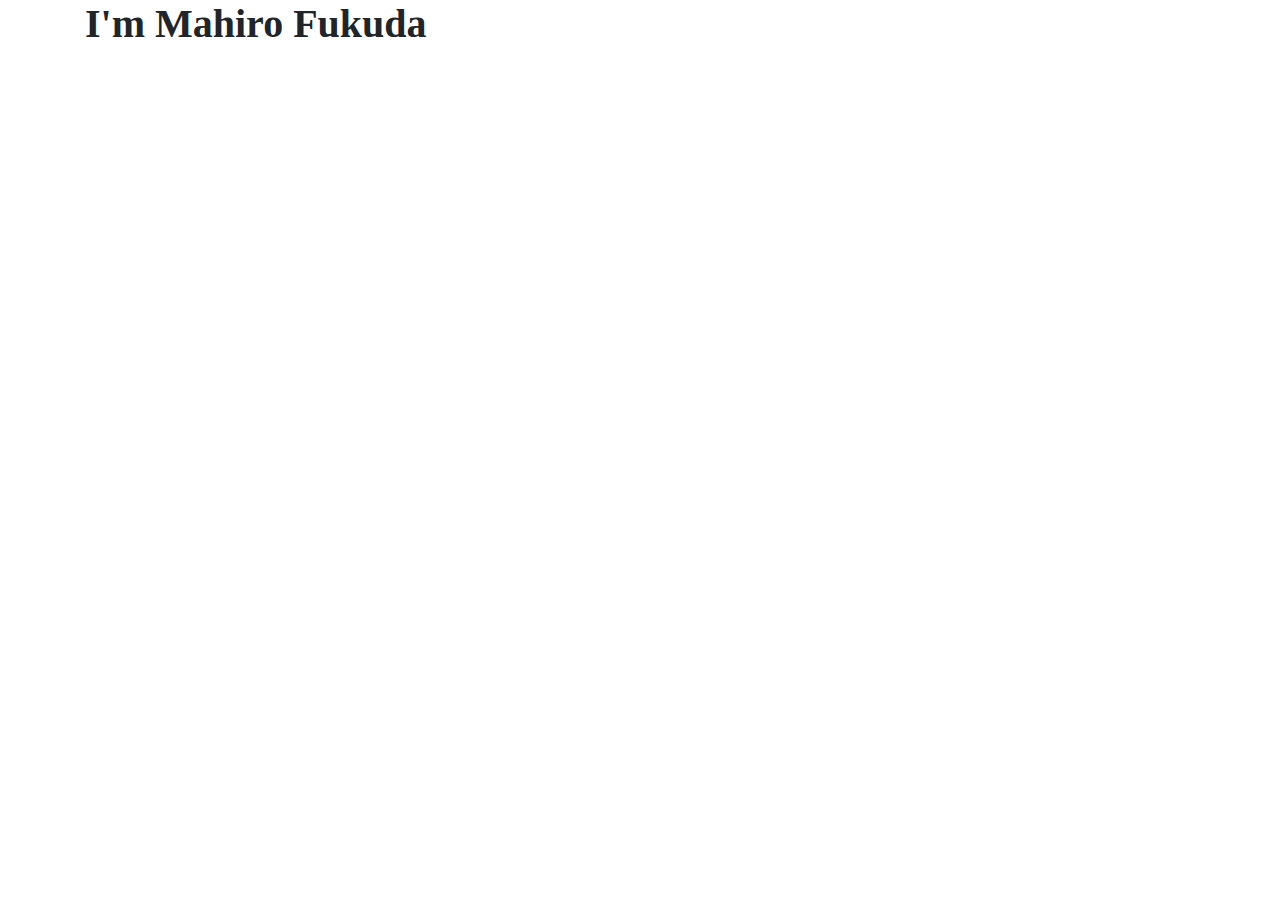
==== aboutplaybook.html @ e3a85443 "Create aboutplaybook.html" ====
<!DOCTYPE html>
<html>
 <header>
  <div class="masthead-content">
   <div class="container">
    <!-- Bootstrap Core CSS -->
    <link href="https://poteto0.github.io/bootstrap/css/bootstrap.min.css" rel="stylesheet">

    <!-- Custom Fonts -->
    <link href="https://poteto0.github.io/css/all.min.css" rel="stylesheet" type="text/css">
    <link href="https://fonts.googleapis.com/css?family=Source+Sans+Pro:300,400,700,300italic,400italic,700italic" rel="stylesheet" type="text/css">

    <!--MY style-->
    <link rel="stylesheet" type="text/css" href="https://poteto0.github.io/css/mystyle.css">
    
    <!-- Custom CSS -->
    <link href="https://poteto0.github.io/css/stylish-portfolio.css" rel="stylesheet">
    
    <h1 class="masthead-heading mb-0">I'm Mahiro Fukuda</h1>
    
   </div>
  </div>
 </header>

 <body>
  
  <footer class="footer text-center">
   <div class="container">
    <ul class="list-inline mb-5">
    </ul>
   </div>
  </footer>
  <!-- Bootstrap core JavaScript -->
  <script src="https://poteto0.github.io/bootstrap/js/bootstrap.bundle.min.js"></script>
 </body>
</html>
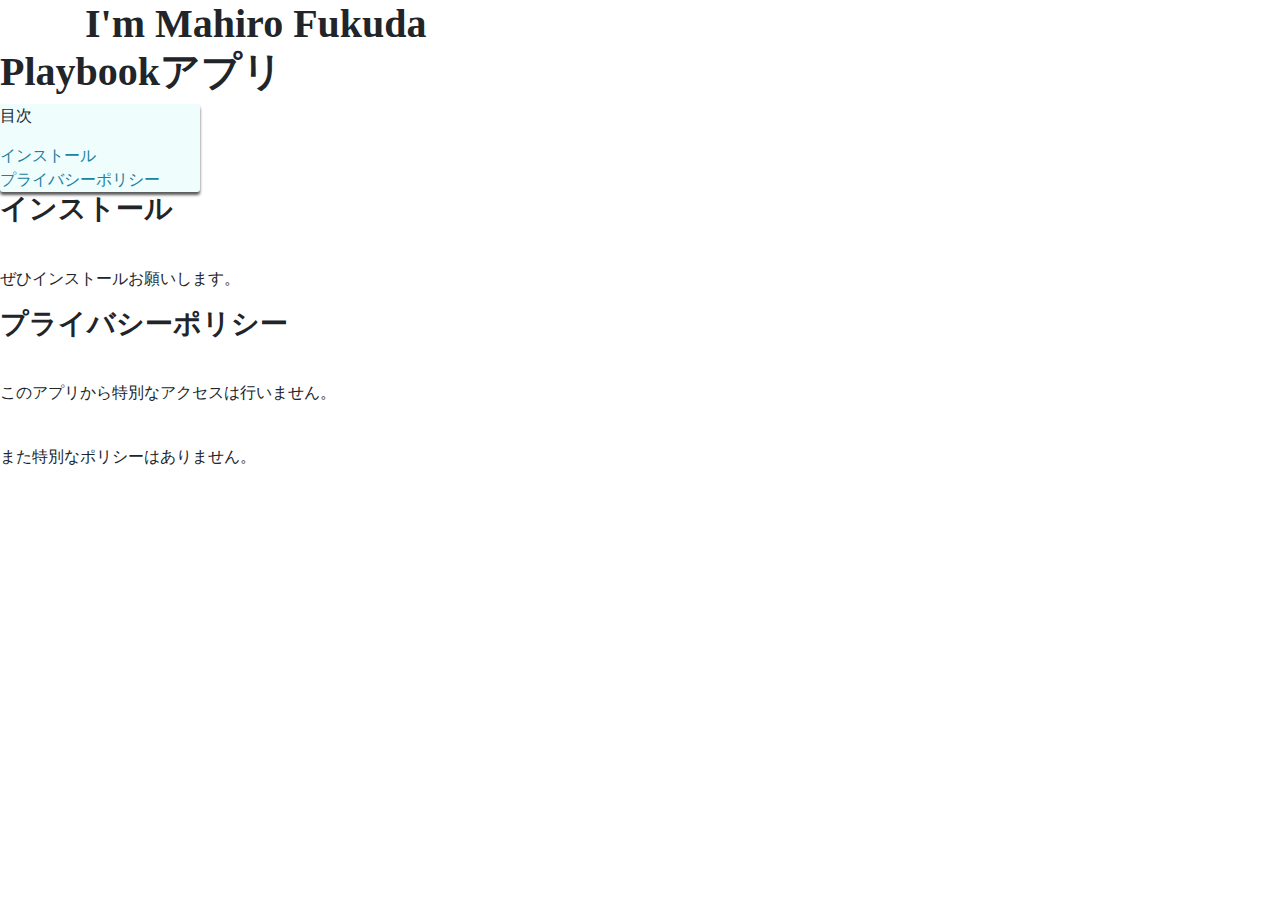
==== commit 9eb6b71e: "Update aboutplaybook.html" ====
--- a/aboutplaybook.html
+++ b/aboutplaybook.html
@@ -25,6 +25,23 @@
  </header>
 
  <body>
+   <h1> Playbookアプリ</h1>
+   <div class="card_guide">
+   <p class="guide">目次</p>
+   <a href="#store">インストール</a>
+   <br>
+   <a href="#privacy">プライバシーポリシー</a>
+   <br>
+  </div>
+    
+  <h3 id="store"> インストール </h3>
+  <hr>
+  <p>ぜひインストールお願いします。</p>
+  <h3 id="privacy">プライバシーポリシー</h3>
+  <hr>
+  <p>このアプリから特別なアクセスは行いません。</p>
+  <br>
+  <p>また特別なポリシーはありません。
   
   <footer class="footer text-center">
    <div class="container">
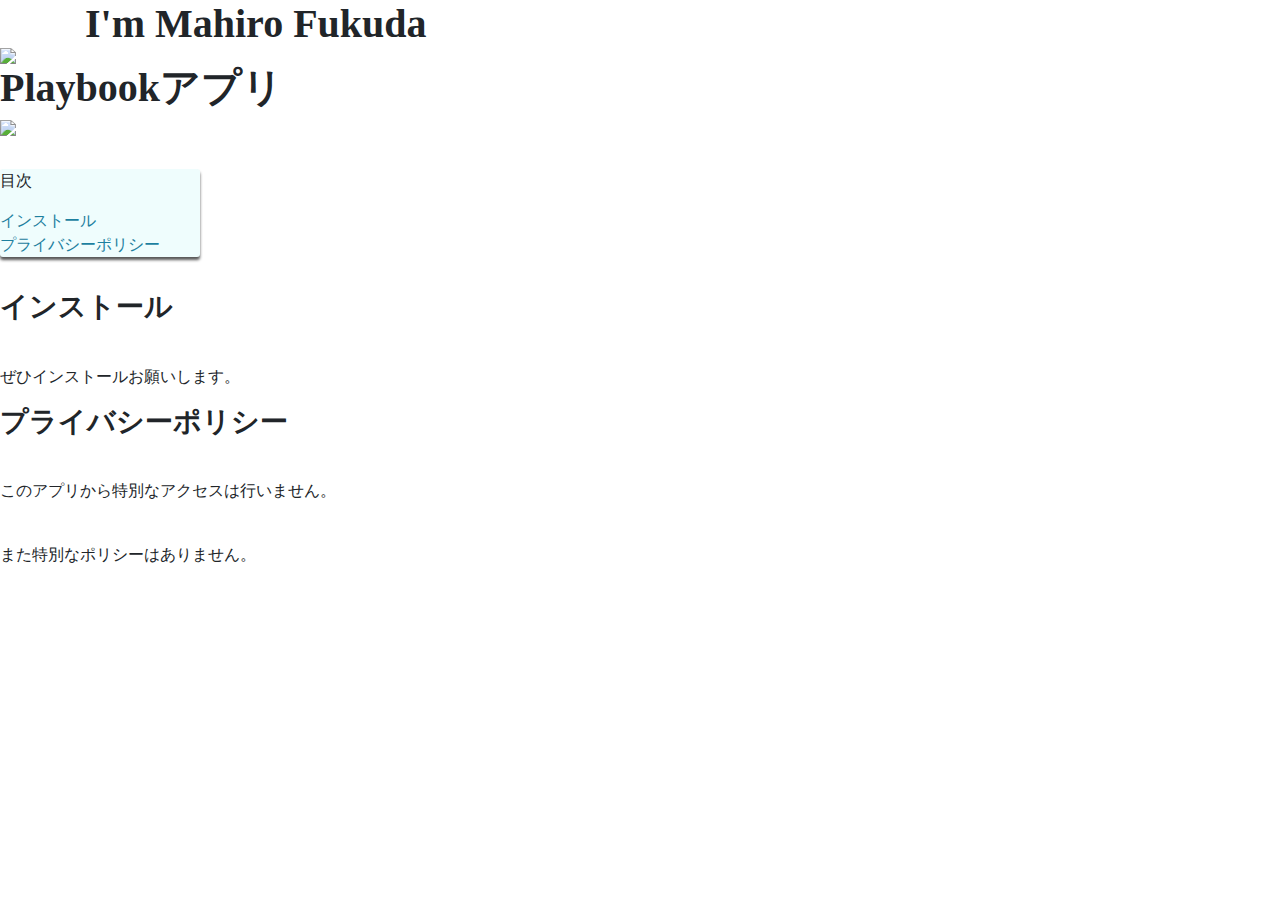
==== commit 7797ba1e: "Update aboutplaybook.html" ====
--- a/aboutplaybook.html
+++ b/aboutplaybook.html
@@ -25,7 +25,10 @@
  </header>
 
  <body>
+   <img src="https://poteto0.github.io/images/feature.png">
    <h1> Playbookアプリ</h1>
+   <img src="https://poteto0.github.io/images/title.png">
+   <hr>
    <div class="card_guide">
    <p class="guide">目次</p>
    <a href="#store">インストール</a>
@@ -33,7 +36,7 @@
    <a href="#privacy">プライバシーポリシー</a>
    <br>
   </div>
-    
+  <hr>
   <h3 id="store"> インストール </h3>
   <hr>
   <p>ぜひインストールお願いします。</p>
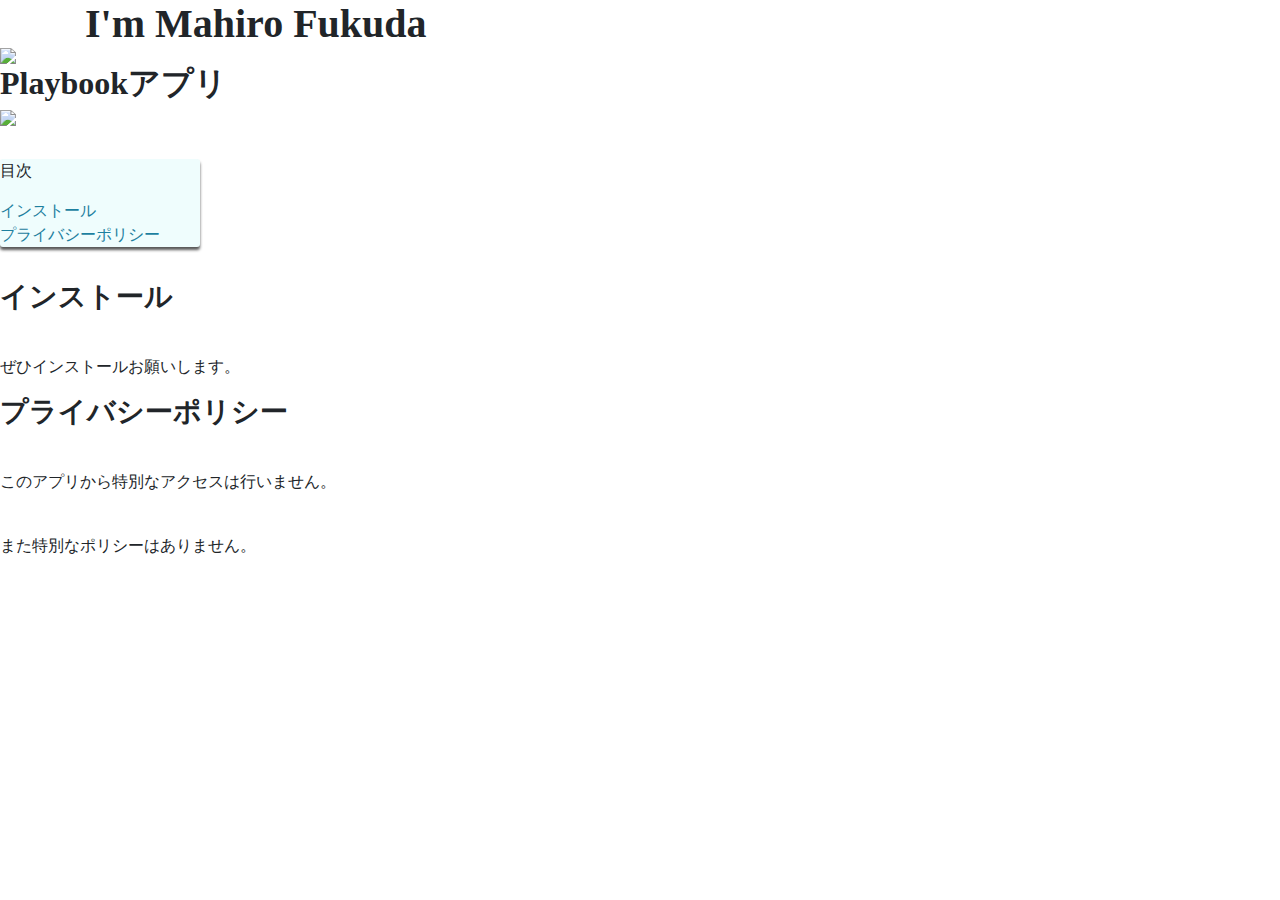
==== commit 7c944bc7: "Update aboutplaybook.html" ====
--- a/aboutplaybook.html
+++ b/aboutplaybook.html
@@ -26,7 +26,7 @@
 
  <body>
    <img src="https://poteto0.github.io/images/feature.png">
-   <h1> Playbookアプリ</h1>
+   <h2> Playbookアプリ</h2>
    <img src="https://poteto0.github.io/images/title.png">
    <hr>
    <div class="card_guide">
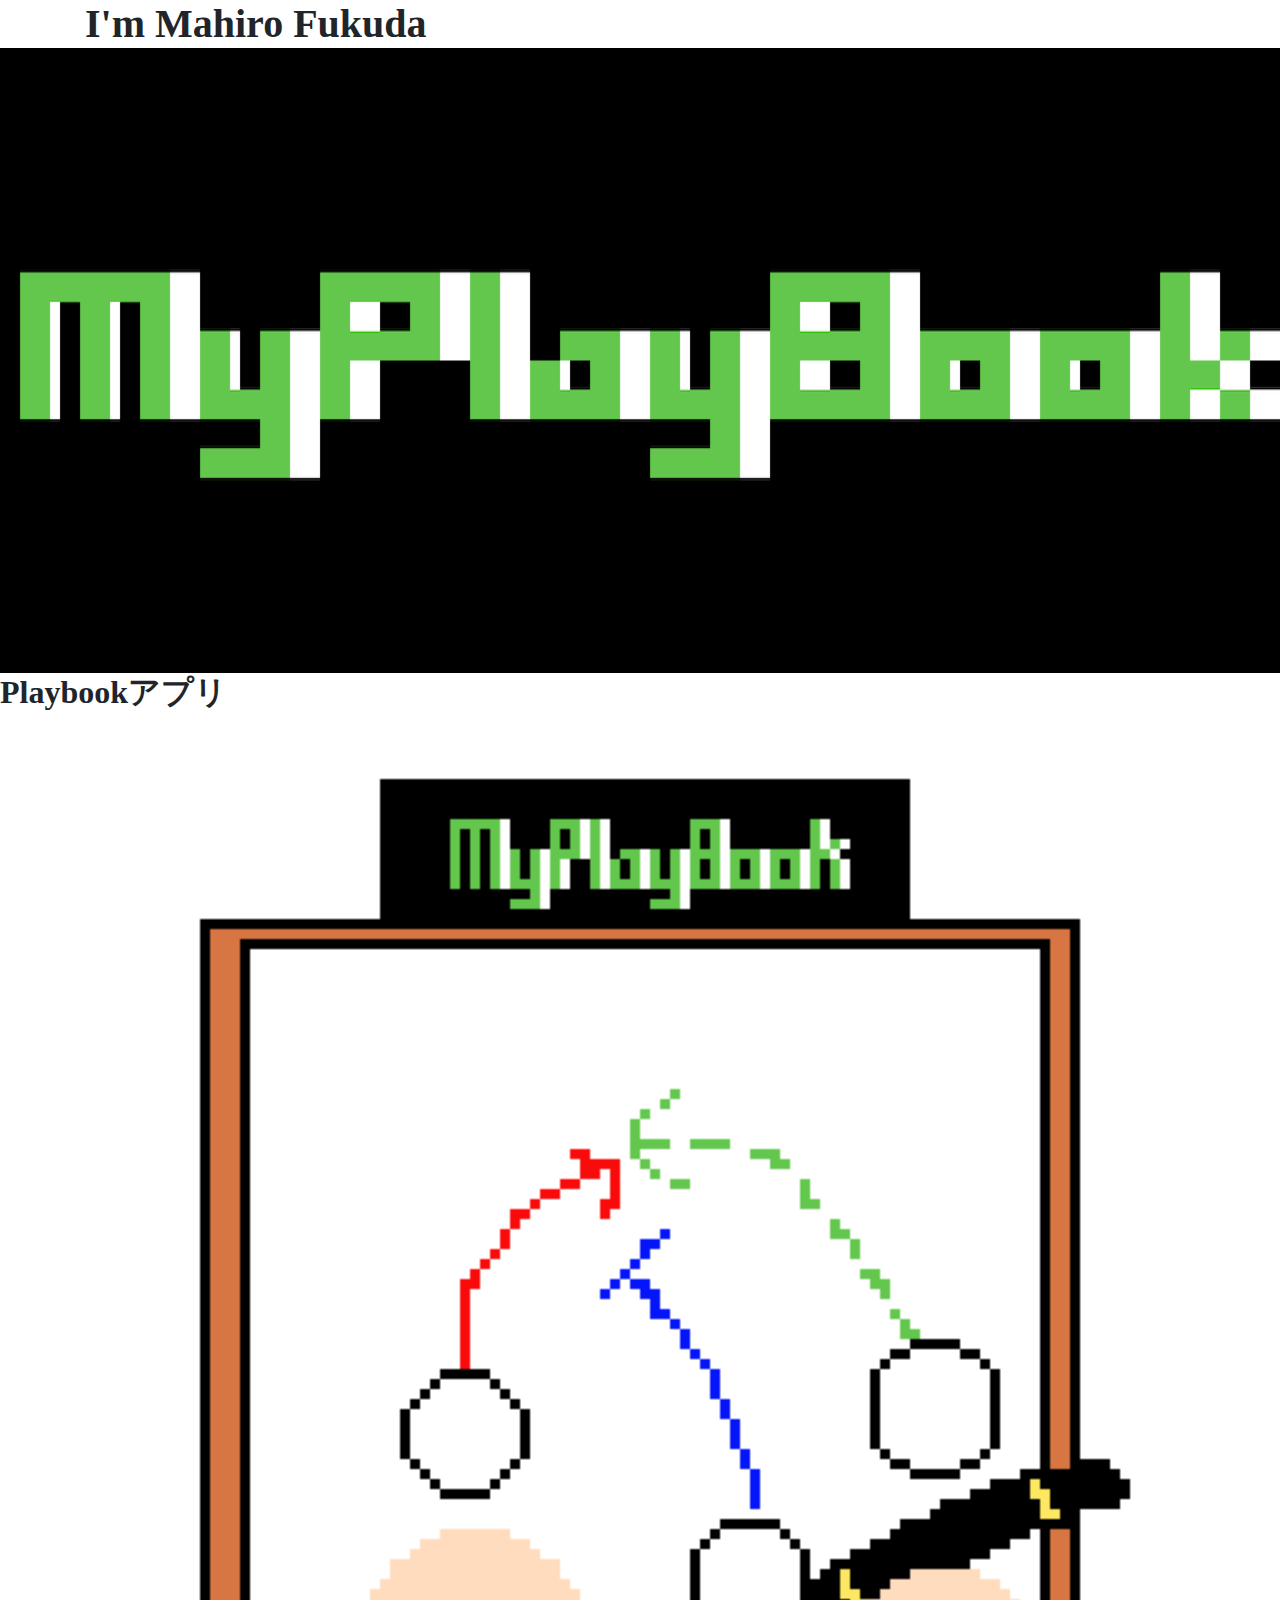
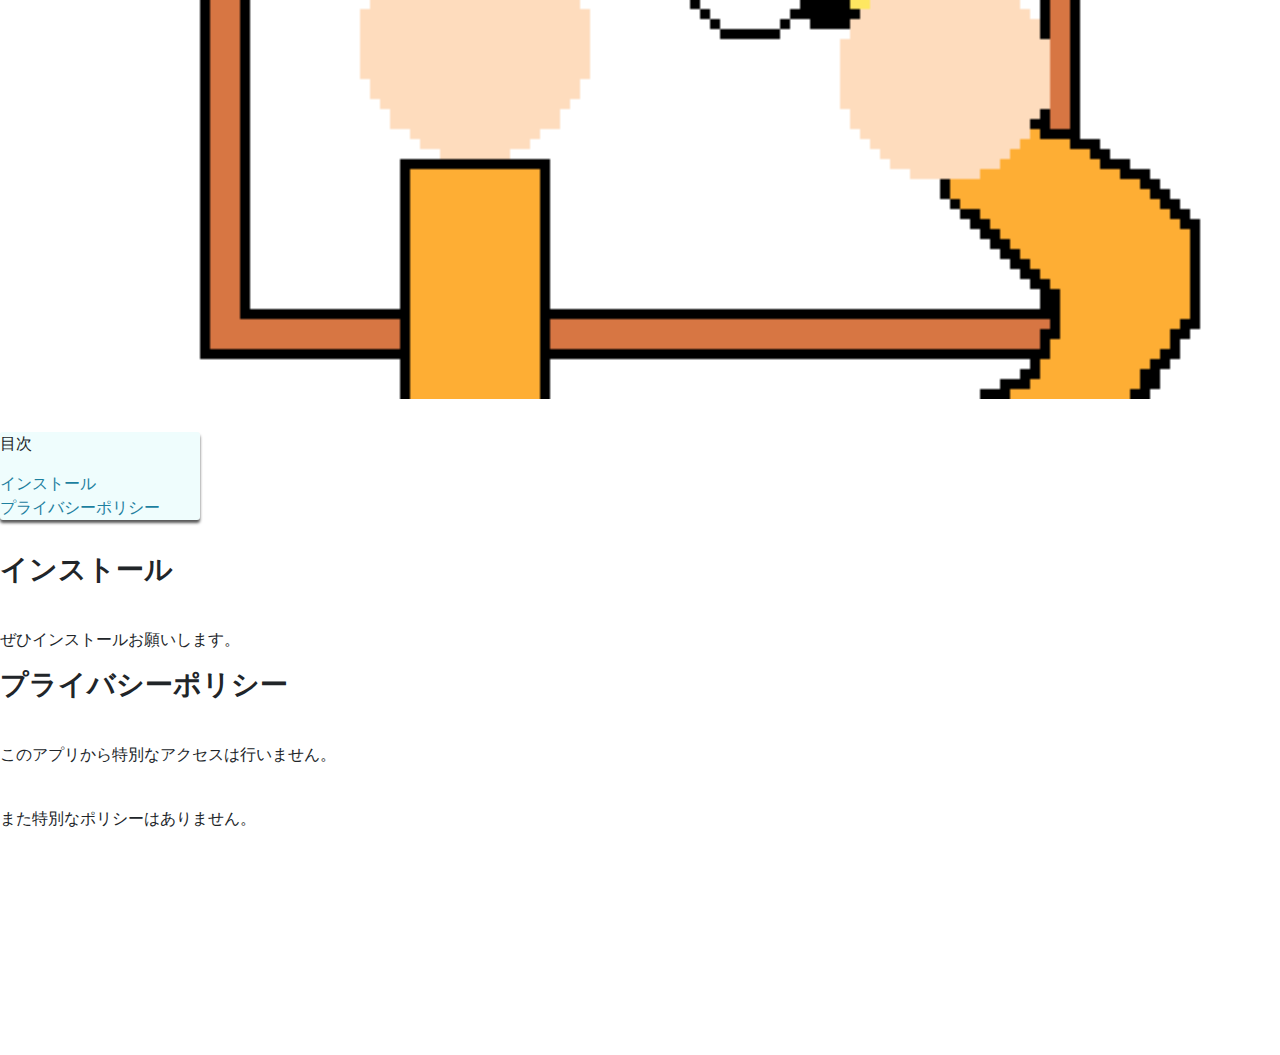
==== commit 1031dc1c: "Update aboutplaybook.html" ====
--- a/aboutplaybook.html
+++ b/aboutplaybook.html
@@ -25,9 +25,9 @@
  </header>
 
  <body>
-   <img src="https://poteto0.github.io/images/feature.png">
+   <img src="https://poteto0.github.io/img/feature.png">
    <h2> Playbookアプリ</h2>
-   <img src="https://poteto0.github.io/images/title.png">
+   <img src="https://poteto0.github.io/img/title.png">
    <hr>
    <div class="card_guide">
    <p class="guide">目次</p>
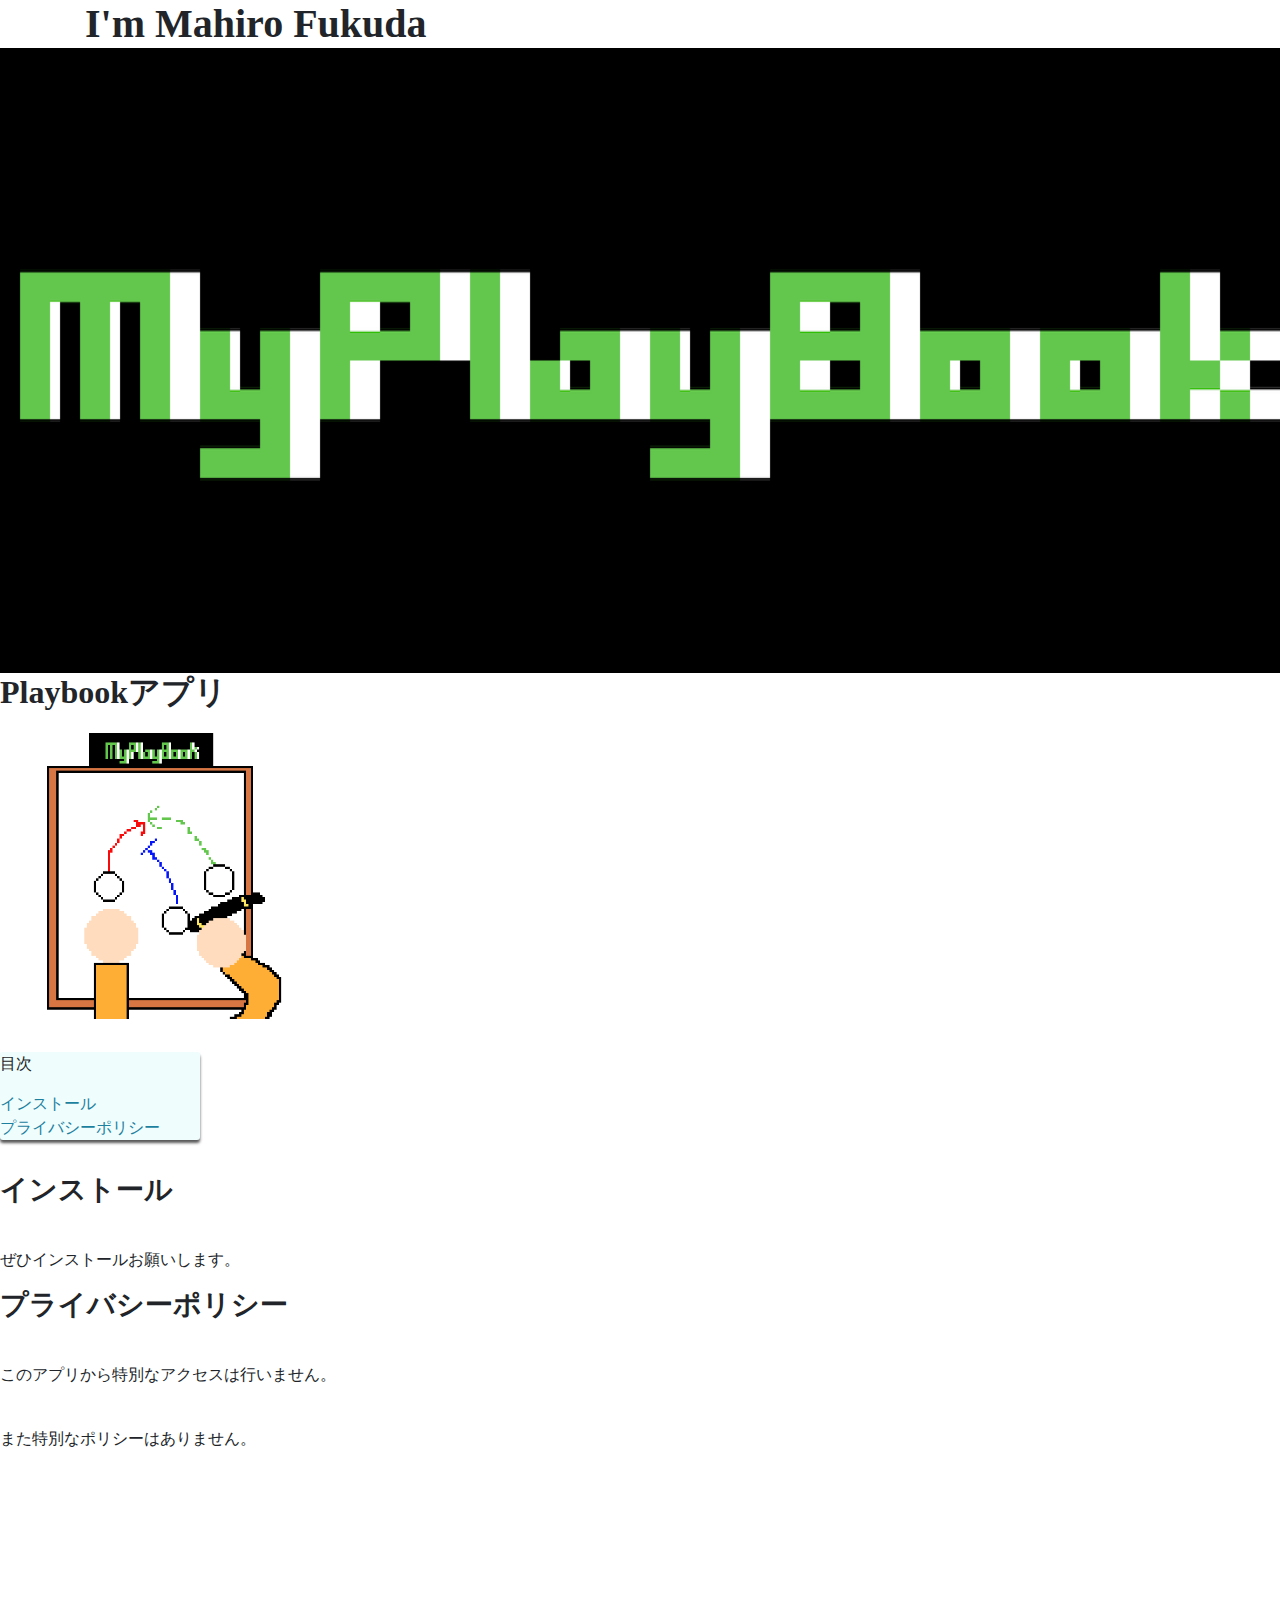
==== commit 28ac1716: "Update aboutplaybook.html" ====
--- a/aboutplaybook.html
+++ b/aboutplaybook.html
@@ -27,7 +27,7 @@
  <body>
    <img src="https://poteto0.github.io/img/feature.png">
    <h2> Playbookアプリ</h2>
-   <img src="https://poteto0.github.io/img/title.png">
+   <img src="https://poteto0.github.io/img/title.png" width="300", height="300">
    <hr>
    <div class="card_guide">
    <p class="guide">目次</p>
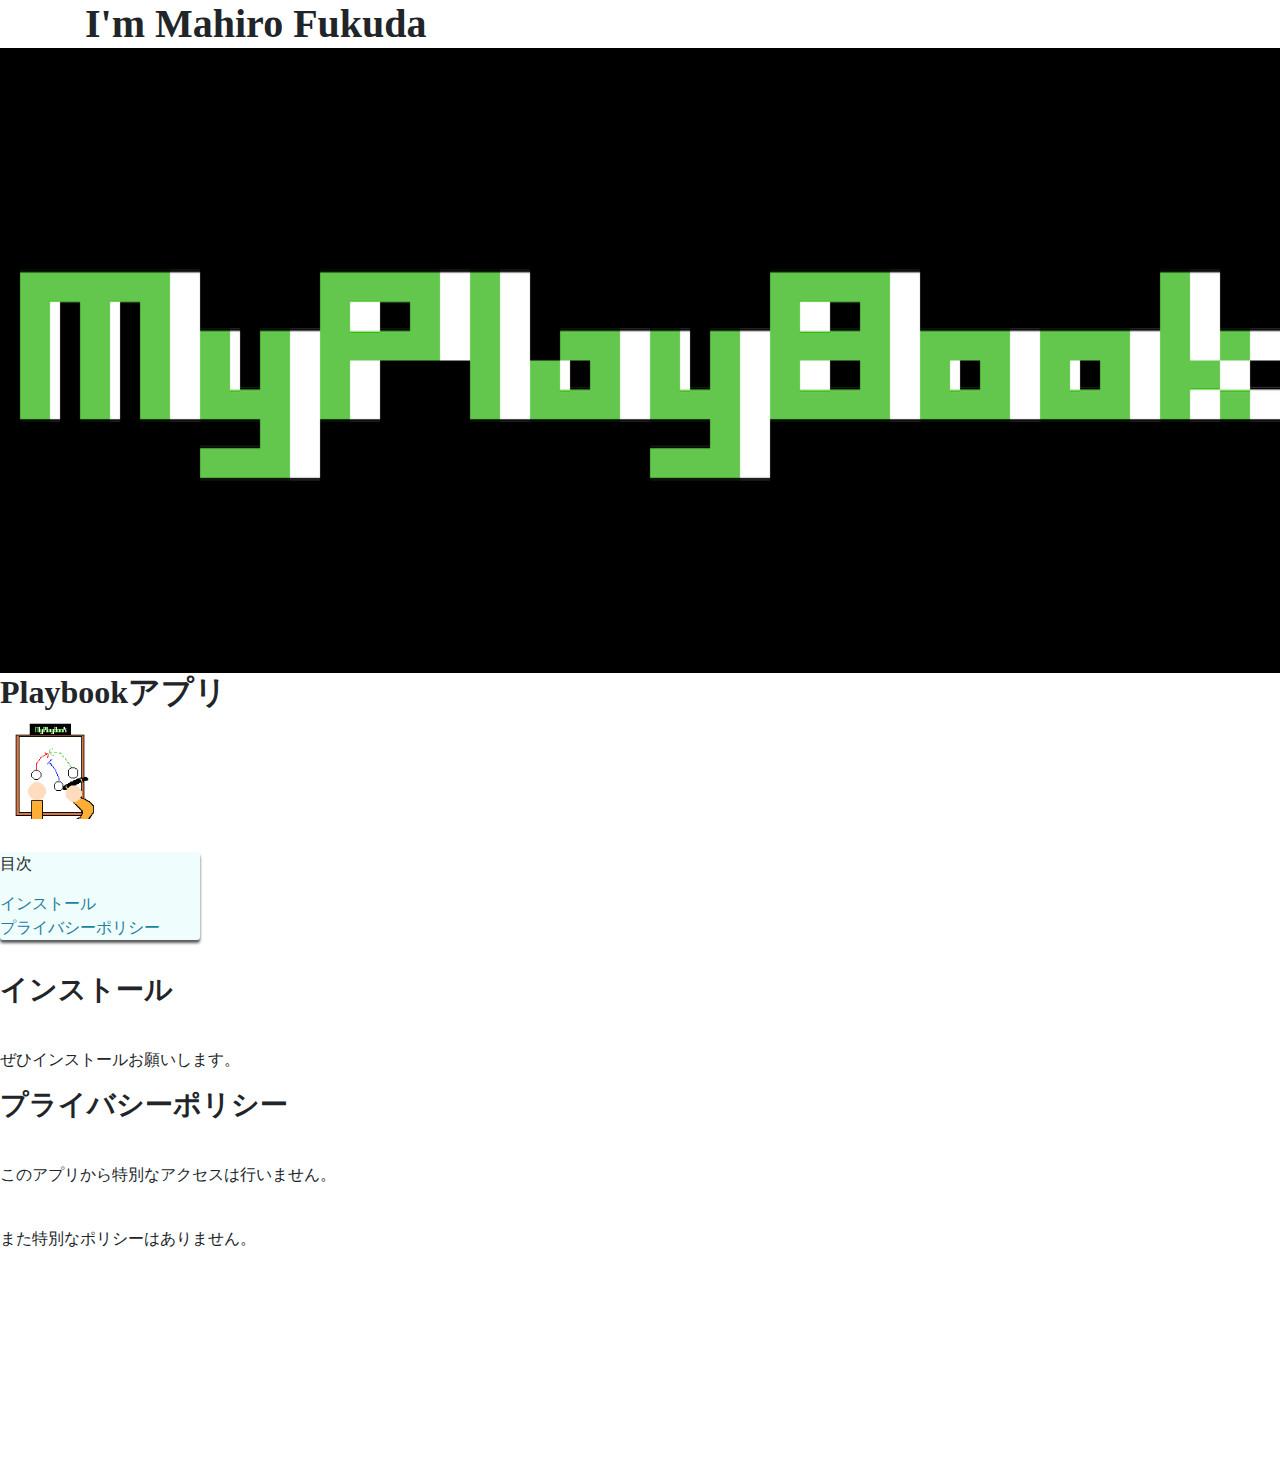
==== commit ec6742fe: "Update aboutplaybook.html" ====
--- a/aboutplaybook.html
+++ b/aboutplaybook.html
@@ -27,7 +27,7 @@
  <body>
    <img src="https://poteto0.github.io/img/feature.png">
    <h2> Playbookアプリ</h2>
-   <img src="https://poteto0.github.io/img/title.png" width="300", height="300">
+   <img src="https://poteto0.github.io/img/title.png" width="100", height="100">
    <hr>
    <div class="card_guide">
    <p class="guide">目次</p>
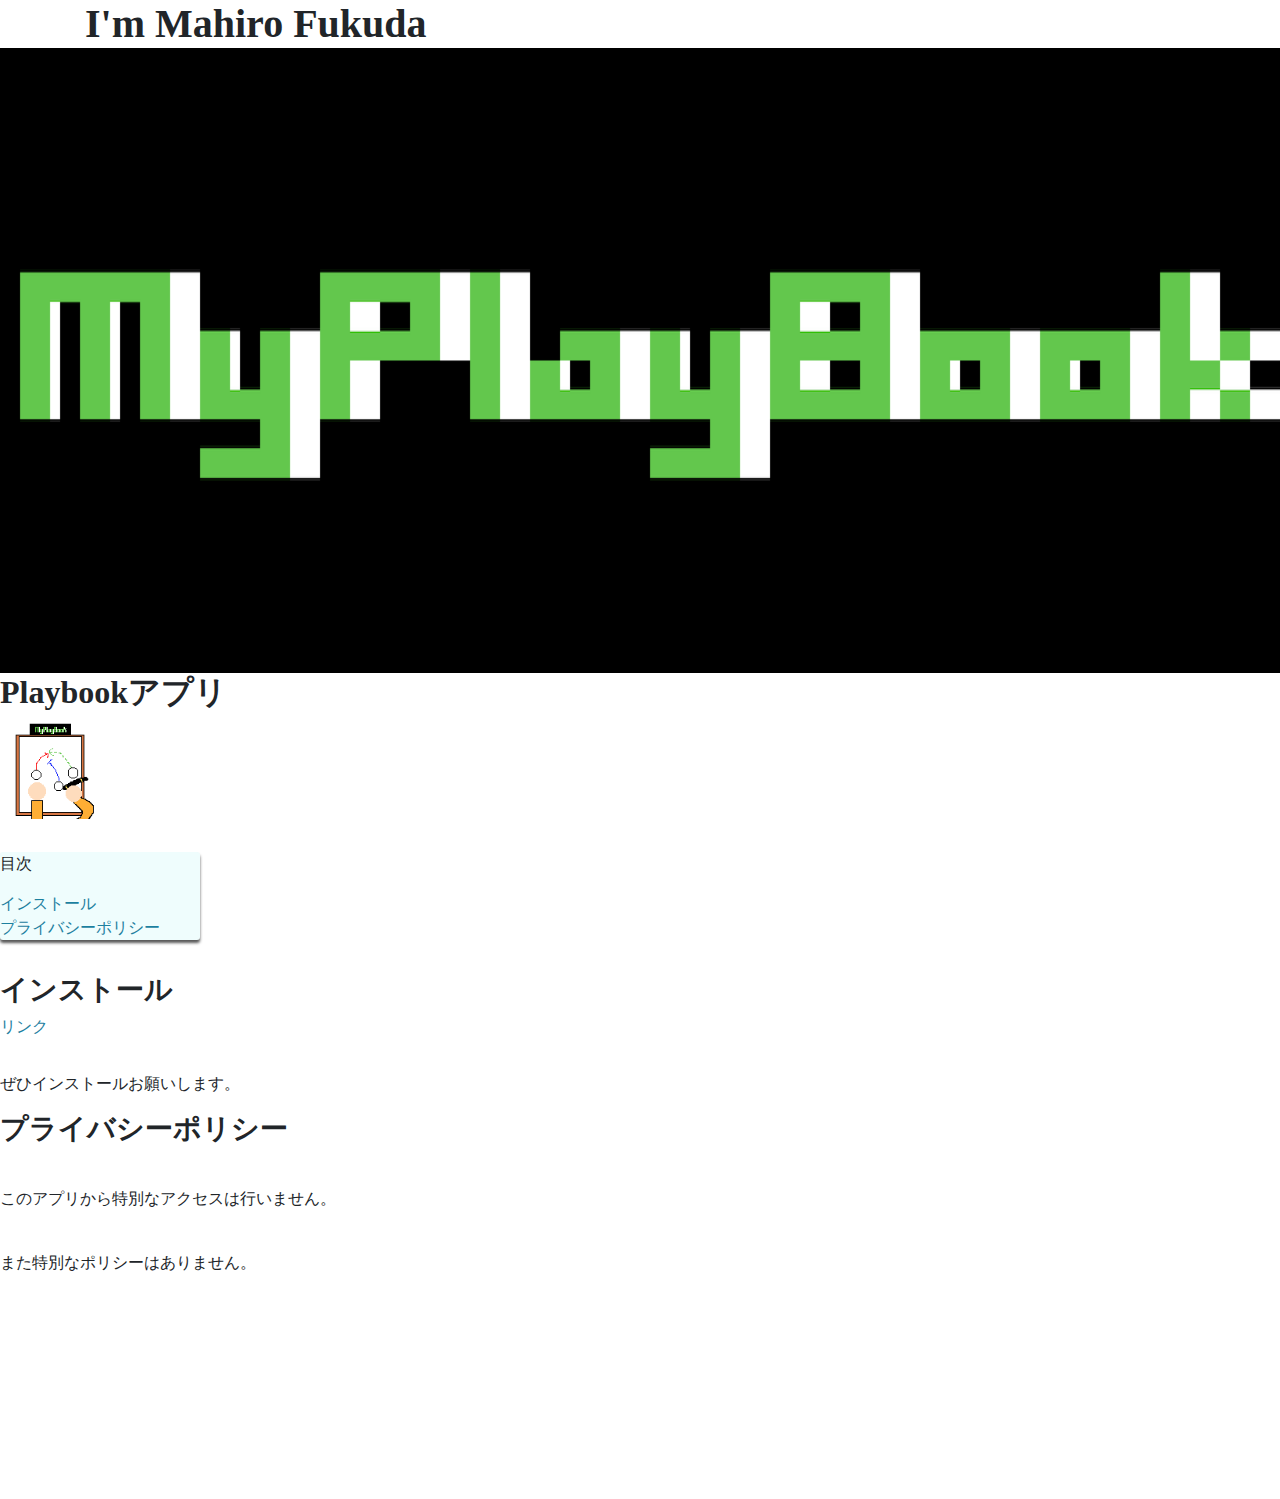
==== commit dee6e866: "Update aboutplaybook.html" ====
--- a/aboutplaybook.html
+++ b/aboutplaybook.html
@@ -38,6 +38,7 @@
   </div>
   <hr>
   <h3 id="store"> インストール </h3>
+  <a href="https://play.google.com/store/apps/details?id=com.poteto.playbook"> リンク </a>
   <hr>
   <p>ぜひインストールお願いします。</p>
   <h3 id="privacy">プライバシーポリシー</h3>
